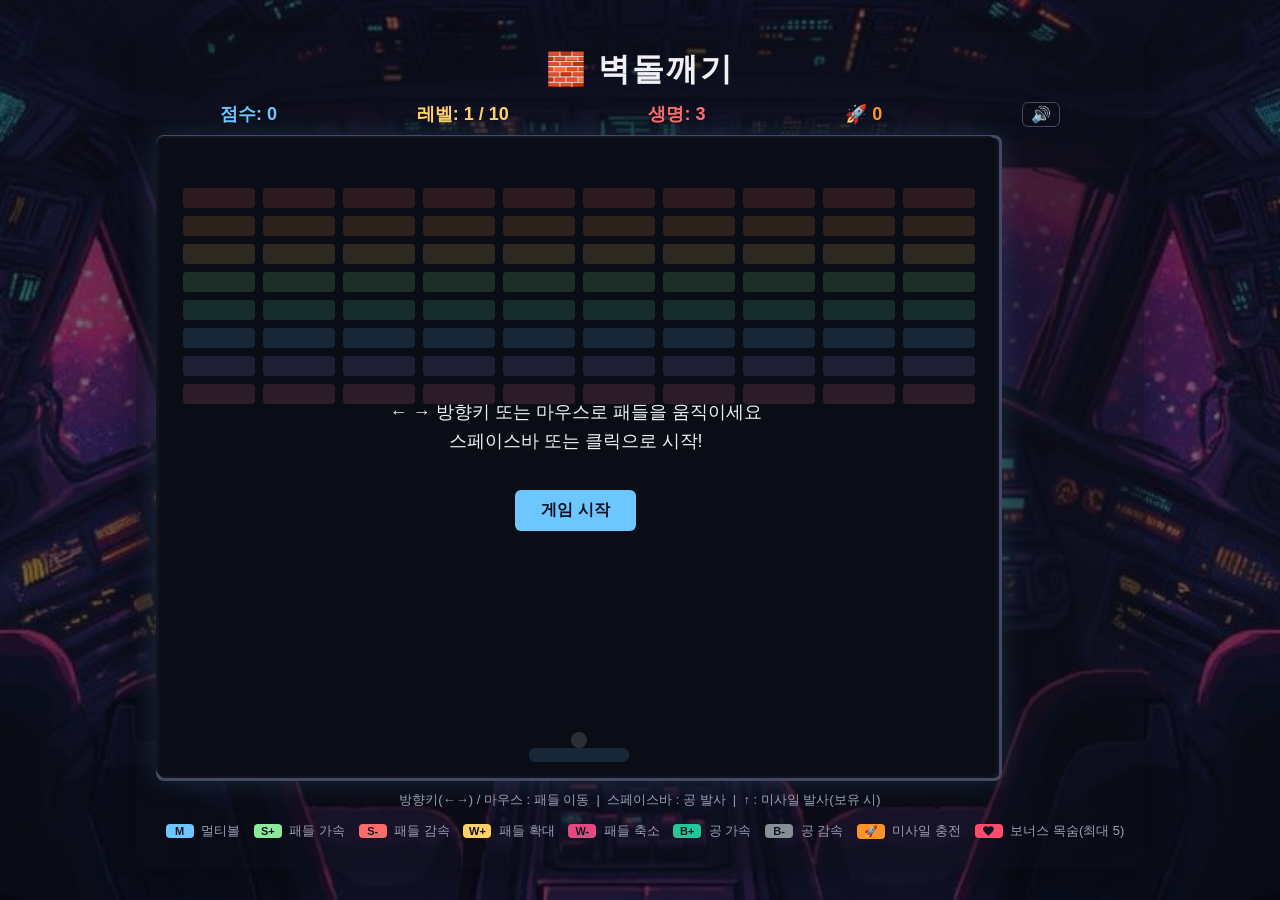
==== index.html @ cb47cb5d "Flatten repo layout and update game to latest version Move game files from game/ subfolder to repo r" ====
<!DOCTYPE html>
<html lang="ko">
<head>
<meta charset="UTF-8" />
<meta name="viewport" content="width=device-width, initial-scale=1.0" />
<title>벽돌깨기 (Arkanoid)</title>
<link rel="stylesheet" href="style.css" />
</head>
<body>

  <div class="game-wrap">
    <h1>🧱 벽돌깨기</h1>

    <!-- 점수, 생명, 레벨을 보여주는 상단 정보창 -->
    <div class="hud">
      <span id="score">점수: 0</span>
      <span id="level">레벨: 1</span>
      <span id="lives">생명: 3</span>
      <span id="missiles">🚀 0</span>
      <button id="muteBtn" title="배경음악 켜기/끄기">🔊</button>
    </div>

    <!-- 배경음악: 게임 폴더 안의 bg_music/ALKALOID_HEART.mp3 를 반복 재생합니다 -->
    <audio id="bgMusic" src="bg_music/ALKALOID_HEART.mp3" loop preload="auto"></audio>

    <!-- 실제 게임 화면이 그려지는 캔버스 -->
    <canvas id="gameCanvas" width="840" height="640"></canvas>

    <!-- 게임 시작 전/오버/승리 시 보여주는 오버레이 메시지 -->
    <div id="overlay" class="overlay">
      <p id="overlayText">← → 방향키 또는 마우스로 패들을 움직이세요<br />스페이스바 또는 클릭으로 시작!</p>
      <button id="actionBtn">게임 시작</button>
    </div>

    <!-- 10라운드를 모두 클리어하면 나오는 엔딩 영상 화면 -->
    <div id="endingWrap" class="ending hidden">
      <video id="endingVideo" src="eg_movie/Space_battle_with_explosions_You.mp4" preload="auto" playsinline controls></video>
      <p class="ending-caption">🎉 축하합니다! 10라운드를 모두 클리어했습니다!<br />스페이스바 또는 클릭하면 처음 화면으로 돌아갑니다.</p>
    </div>

    <p class="instructions">방향키(←→) / 마우스 : 패들 이동 &nbsp;|&nbsp; 스페이스바 : 공 발사 &nbsp;|&nbsp; ↑ : 미사일 발사(보유 시)</p>
    <p class="legend">
      <span class="tag" style="background:#6ec6ff">M</span> 멀티볼
      <span class="tag" style="background:#8ce99a">S+</span> 패들 가속
      <span class="tag" style="background:#ff6b6b">S-</span> 패들 감속
      <span class="tag" style="background:#ffd166">W+</span> 패들 확대
      <span class="tag" style="background:#e64980">W-</span> 패들 축소
      <span class="tag" style="background:#20c997">B+</span> 공 가속
      <span class="tag" style="background:#868e96">B-</span> 공 감속
      <span class="tag" style="background:#ff922b">🚀</span> 미사일 충전
      <span class="tag" style="background:#ff4d6d">❤</span> 보너스 목숨(최대 5)
    </p>
  </div>

  <script src="game.js"></script>
</body>
</html>
---- style.css ----
/* ===== 전체 화면 배경과 중앙 정렬 ===== */
body {
  margin: 0;
  min-height: 100vh;
  display: flex;
  align-items: center;
  justify-content: center;
  /* 어두운 반투명 레이어를 이미지 위에 겹쳐서 글씨 대비를 확보한다 */
  background:
    linear-gradient(rgba(8, 9, 16, 0.55), rgba(8, 9, 16, 0.55)),
    url("bg_image/Spaceship.jpg") center center / cover no-repeat fixed;
  font-family: "Segoe UI", "Malgun Gothic", sans-serif;
  color: #f0f0f5;
}

.game-wrap {
  position: relative; /* overlay를 이 박스 기준으로 가운데 배치하기 위함 */
  text-align: center;
}

/* 우주선 배경 위에서도 글씨/버튼이 잘 보이도록 콘텐츠 뒤에 반투명 패널을 깔아준다.
   ::before로 넣어서 .game-wrap 안 요소들의 실제 위치(overlay 정렬 등)에는 영향이 없다. */
.game-wrap::before {
  content: "";
  position: absolute;
  inset: -16px -20px;
  background: rgba(10, 12, 20, 0.45);
  border-radius: 12px;
  box-shadow: 0 0 40px rgba(0, 0, 0, 0.4);
  z-index: -1;
}

h1 {
  margin: 0 0 10px;
  letter-spacing: 2px;
}

/* ===== 점수 / 레벨 / 생명 표시줄 ===== */
.hud {
  display: flex;
  justify-content: space-between;
  align-items: center;
  width: 840px;
  margin: 0 auto 8px;
  font-size: 18px;
  font-weight: bold;
}

#score    { color: #6ec6ff; }
#level    { color: #ffd166; }
#lives    { color: #ff6b6b; }
#missiles { color: #ff922b; }

#muteBtn {
  font-size: 16px;
  background: none;
  border: 1px solid #444a63;
  border-radius: 6px;
  color: #f0f0f5;
  cursor: pointer;
  padding: 2px 8px;
}

#muteBtn:hover {
  background: #444a63;
}

/* ===== 게임 캔버스 ===== */
canvas {
  background: #10131f;
  border: 3px solid #444a63;
  border-radius: 8px;
  display: block;
  box-shadow: 0 0 30px rgba(110, 198, 255, 0.15);
}

/* ===== 시작/종료/승리 화면 오버레이 ===== */
.overlay {
  position: absolute;
  top: 0;
  left: 0;
  width: 840px;
  height: 640px;
  margin-top: 88px; /* hud 높이만큼 아래로 */
  display: flex;
  flex-direction: column;
  align-items: center;
  justify-content: center;
  gap: 16px;
  background: rgba(10, 12, 20, 0.85);
  border-radius: 8px;
  font-size: 18px;
  line-height: 1.6;
}

.overlay.hidden {
  display: none;
}

#actionBtn {
  padding: 10px 26px;
  font-size: 16px;
  font-weight: bold;
  color: #10131f;
  background: #6ec6ff;
  border: none;
  border-radius: 6px;
  cursor: pointer;
  transition: transform 0.1s ease, background 0.2s ease;
}

#actionBtn:hover {
  background: #8fd6ff;
  transform: scale(1.05);
}

/* ===== 10라운드 클리어 후 나오는 엔딩 영상 화면 ===== */
.ending {
  position: absolute;
  top: 0;
  left: 0;
  width: 840px;
  height: 640px;
  margin-top: 88px; /* .overlay와 동일하게 캔버스 위치에 맞춤 */
  display: flex;
  flex-direction: column;
  align-items: center;
  justify-content: center;
  gap: 14px;
  background: #000;
  border-radius: 8px;
  cursor: pointer;
}

.ending.hidden {
  display: none;
}

.ending video {
  max-width: 100%;
  max-height: 520px;
  border-radius: 6px;
}

.ending-caption {
  font-size: 16px;
  line-height: 1.6;
  color: #f0f0f5;
}

.instructions {
  margin-top: 10px;
  font-size: 13px;
  color: #9aa0b4;
}

.legend {
  margin-top: 6px;
  font-size: 13px;
  color: #9aa0b4;
}

.legend .tag {
  display: inline-block;
  min-width: 18px;
  margin: 0 4px 0 10px;
  padding: 1px 5px;
  border-radius: 4px;
  font-size: 11px;
  font-weight: bold;
  color: #10131f;
}
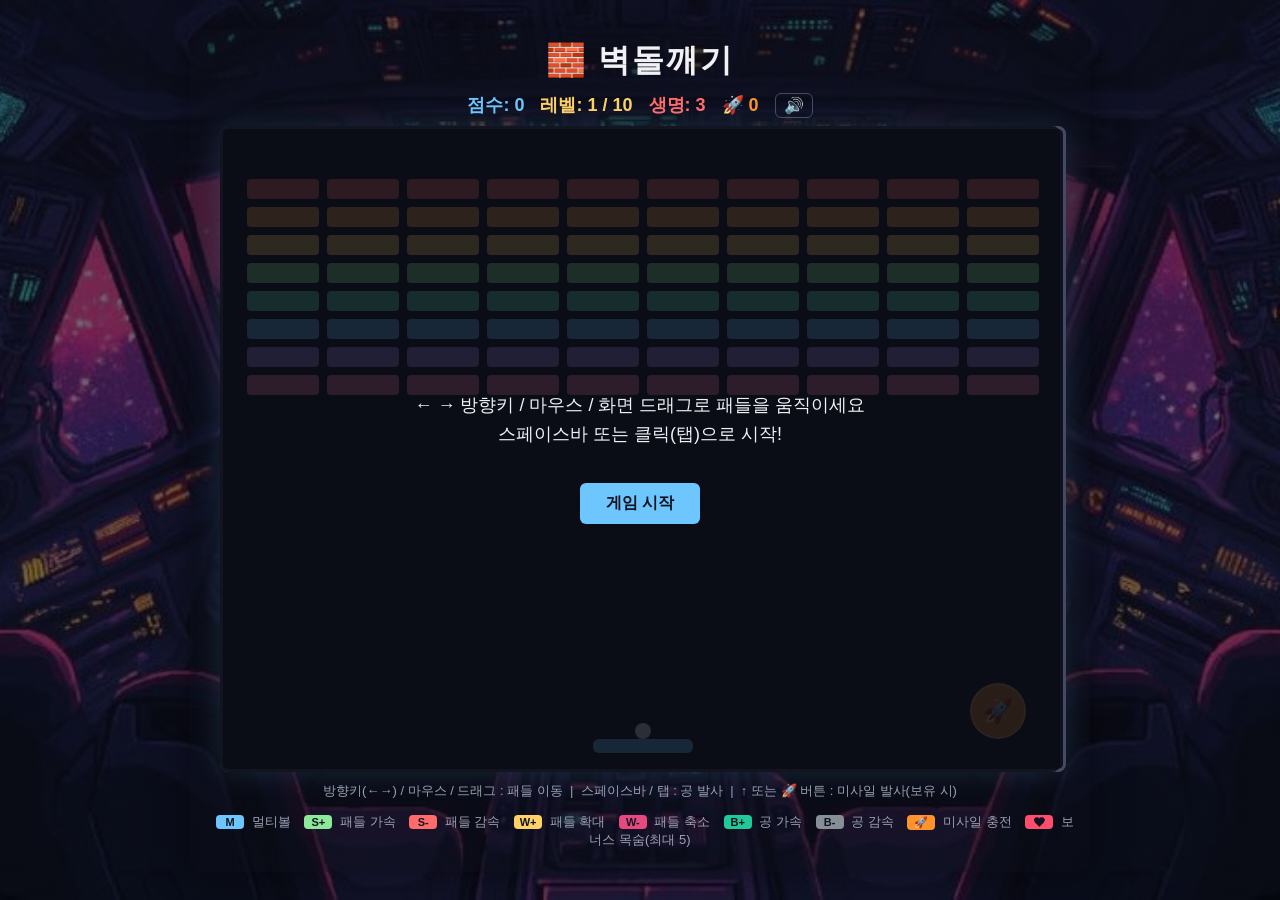
==== commit 69979d5d: "Add bonus-life power-up and mobile touch support - New power-up: bonus life (heart capsule), capped " ====
--- a/index.html
+++ b/index.html
@@ -2,7 +2,7 @@
 <html lang="ko">
 <head>
 <meta charset="UTF-8" />
-<meta name="viewport" content="width=device-width, initial-scale=1.0" />
+<meta name="viewport" content="width=device-width, initial-scale=1.0, maximum-scale=1.0, user-scalable=no" />
 <title>벽돌깨기 (Arkanoid)</title>
 <link rel="stylesheet" href="style.css" />
 </head>
@@ -23,22 +23,31 @@
     <!-- 배경음악: 게임 폴더 안의 bg_music/ALKALOID_HEART.mp3 를 반복 재생합니다 -->
     <audio id="bgMusic" src="bg_music/ALKALOID_HEART.mp3" loop preload="auto"></audio>
 
-    <!-- 실제 게임 화면이 그려지는 캔버스 -->
-    <canvas id="gameCanvas" width="840" height="640"></canvas>
+    <!-- 캔버스, 오버레이, 엔딩화면, 미사일 버튼을 한 박스에 묶어서
+         화면 크기에 맞춰 다 같이 줄어들거나 커지게 만든다 (반응형 대응) -->
+    <div class="canvas-wrap">
+      <!-- 실제 게임 화면이 그려지는 캔버스 -->
+      <canvas id="gameCanvas" width="840" height="640"></canvas>
 
-    <!-- 게임 시작 전/오버/승리 시 보여주는 오버레이 메시지 -->
-    <div id="overlay" class="overlay">
-      <p id="overlayText">← → 방향키 또는 마우스로 패들을 움직이세요<br />스페이스바 또는 클릭으로 시작!</p>
-      <button id="actionBtn">게임 시작</button>
+      <!-- 게임 시작 전/오버/승리 시 보여주는 오버레이 메시지 -->
+      <div id="overlay" class="overlay">
+        <p id="overlayText">← → 방향키 / 마우스 / 화면 드래그로 패들을 움직이세요<br />스페이스바 또는 클릭(탭)으로 시작!</p>
+        <button id="actionBtn">게임 시작</button>
+      </div>
+
+      <!-- 10라운드를 모두 클리어하면 나오는 엔딩 영상 화면 -->
+      <div id="endingWrap" class="ending hidden">
+        <video id="endingVideo" src="eg_movie/Space_battle_with_explosions_You.mp4" preload="auto" playsinline controls></video>
+        <p class="ending-caption">🎉 축하합니다! 10라운드를 모두 클리어했습니다!<br />스페이스바 또는 클릭(탭)하면 처음 화면으로 돌아갑니다.</p>
+      </div>
+
+      <!-- 모바일에는 ↑ 방향키가 없으므로, 화면을 눌러서 미사일을 쏠 수 있는 버튼을 따로 둔다 -->
+      <button id="fireBtn" class="fire-btn" title="미사일 발사">🚀</button>
     </div>
 
-    <!-- 10라운드를 모두 클리어하면 나오는 엔딩 영상 화면 -->
-    <div id="endingWrap" class="ending hidden">
-      <video id="endingVideo" src="eg_movie/Space_battle_with_explosions_You.mp4" preload="auto" playsinline controls></video>
-      <p class="ending-caption">🎉 축하합니다! 10라운드를 모두 클리어했습니다!<br />스페이스바 또는 클릭하면 처음 화면으로 돌아갑니다.</p>
-    </div>
-
-    <p class="instructions">방향키(←→) / 마우스 : 패들 이동 &nbsp;|&nbsp; 스페이스바 : 공 발사 &nbsp;|&nbsp; ↑ : 미사일 발사(보유 시)</p>
+    <p class="instructions">
+      방향키(←→) / 마우스 / 드래그 : 패들 이동 &nbsp;|&nbsp; 스페이스바 / 탭 : 공 발사 &nbsp;|&nbsp; ↑ 또는 🚀 버튼 : 미사일 발사(보유 시)
+    </p>
     <p class="legend">
       <span class="tag" style="background:#6ec6ff">M</span> 멀티볼
       <span class="tag" style="background:#8ce99a">S+</span> 패들 가속
--- a/style.css
+++ b/style.css
@@ -2,19 +2,27 @@
 body {
   margin: 0;
   min-height: 100vh;
-  display: flex;
-  align-items: center;
-  justify-content: center;
-  /* 어두운 반투명 레이어를 이미지 위에 겹쳐서 글씨 대비를 확보한다 */
+  box-sizing: border-box;
+  padding: 12px;
+  display: flex;
+  align-items: center;
+  justify-content: center;
+  /* 어두운 반투명 레이어를 이미지 위에 겹쳐서 글씨 대비를 확보한다.
+     (모바일 브라우저에서 fixed 배경이 버벅이는 경우가 있어 scroll로 둔다) */
   background:
     linear-gradient(rgba(8, 9, 16, 0.55), rgba(8, 9, 16, 0.55)),
-    url("bg_image/Spaceship.jpg") center center / cover no-repeat fixed;
+    url("bg_image/Spaceship.jpg") center center / cover no-repeat scroll;
   font-family: "Segoe UI", "Malgun Gothic", sans-serif;
   color: #f0f0f5;
+  /* 화면을 드래그해서 패들을 조작하므로, 브라우저의 확대/스크롤 제스처와
+     충돌하지 않도록 막는다 */
+  overscroll-behavior: none;
 }
 
 .game-wrap {
-  position: relative; /* overlay를 이 박스 기준으로 가운데 배치하기 위함 */
+  position: relative; /* ::before 패널을 이 박스 기준으로 배치하기 위함 */
+  width: 100%;
+  max-width: 880px;
   text-align: center;
 }
 
@@ -23,7 +31,9 @@
 .game-wrap::before {
   content: "";
   position: absolute;
-  inset: -16px -20px;
+  /* body의 padding(12px)보다 작게 잡아서 좁은 화면에서도 가로 스크롤이
+     생기지 않도록 한다 */
+  inset: -10px;
   background: rgba(10, 12, 20, 0.45);
   border-radius: 12px;
   box-shadow: 0 0 40px rgba(0, 0, 0, 0.4);
@@ -38,9 +48,12 @@
 /* ===== 점수 / 레벨 / 생명 표시줄 ===== */
 .hud {
   display: flex;
-  justify-content: space-between;
-  align-items: center;
-  width: 840px;
+  flex-wrap: wrap;
+  justify-content: center;
+  align-items: center;
+  gap: 6px 16px;
+  width: 100%;
+  max-width: 840px;
   margin: 0 auto 8px;
   font-size: 18px;
   font-weight: bold;
@@ -65,28 +78,40 @@
   background: #444a63;
 }
 
+/* 캔버스 + 오버레이 + 엔딩화면 + 미사일 버튼을 한 덩어리로 묶어서 화면 크기에
+   맞춰 다 같이 줄어들게 한다. 캔버스의 실제 그리기 해상도(840x640, HTML 속성)는
+   그대로 두고, CSS로 "보이는 크기"만 반응형으로 줄인다. */
+.canvas-wrap {
+  position: relative;
+  width: 100%;
+  max-width: 840px;
+  margin: 0 auto;
+}
+
 /* ===== 게임 캔버스 ===== */
 canvas {
+  width: 100%;
+  height: auto; /* 캔버스의 840:640 비율을 유지하면서 너비에 맞춰 자동으로 줄어든다 */
   background: #10131f;
   border: 3px solid #444a63;
   border-radius: 8px;
   display: block;
   box-shadow: 0 0 30px rgba(110, 198, 255, 0.15);
+  touch-action: none; /* 캔버스 위에서 드래그할 때 화면이 스크롤/확대되지 않도록 */
 }
 
 /* ===== 시작/종료/승리 화면 오버레이 ===== */
 .overlay {
   position: absolute;
-  top: 0;
-  left: 0;
-  width: 840px;
-  height: 640px;
-  margin-top: 88px; /* hud 높이만큼 아래로 */
+  inset: 0; /* canvas-wrap(=캔버스 크기)에 항상 정확히 겹쳐진다 */
+  z-index: 3;
   display: flex;
   flex-direction: column;
   align-items: center;
   justify-content: center;
   gap: 16px;
+  padding: 16px;
+  box-sizing: border-box;
   background: rgba(10, 12, 20, 0.85);
   border-radius: 8px;
   font-size: 18px;
@@ -117,16 +142,15 @@
 /* ===== 10라운드 클리어 후 나오는 엔딩 영상 화면 ===== */
 .ending {
   position: absolute;
-  top: 0;
-  left: 0;
-  width: 840px;
-  height: 640px;
-  margin-top: 88px; /* .overlay와 동일하게 캔버스 위치에 맞춤 */
+  inset: 0; /* .overlay와 동일하게 canvas-wrap 크기에 항상 맞춰진다 */
+  z-index: 3;
   display: flex;
   flex-direction: column;
   align-items: center;
   justify-content: center;
   gap: 14px;
+  padding: 12px;
+  box-sizing: border-box;
   background: #000;
   border-radius: 8px;
   cursor: pointer;
@@ -138,7 +162,7 @@
 
 .ending video {
   max-width: 100%;
-  max-height: 520px;
+  max-height: 70%;
   border-radius: 6px;
 }
 
@@ -146,6 +170,33 @@
   font-size: 16px;
   line-height: 1.6;
   color: #f0f0f5;
+}
+
+/* ===== 미사일 발사 버튼 (모바일에는 ↑ 방향키가 없어서 필요) ===== */
+.fire-btn {
+  position: absolute;
+  right: 4%;
+  bottom: 5%;
+  z-index: 2; /* 오버레이/엔딩 화면이 떠 있을 때는 그 아래로 가려진다 */
+  width: 56px;
+  height: 56px;
+  border-radius: 50%;
+  border: 2px solid rgba(255, 255, 255, 0.3);
+  background: rgba(255, 146, 43, 0.85);
+  color: #10131f;
+  font-size: 24px;
+  line-height: 1;
+  display: flex;
+  align-items: center;
+  justify-content: center;
+  cursor: pointer;
+  touch-action: none;
+  user-select: none;
+  -webkit-user-select: none;
+}
+
+.fire-btn:active {
+  transform: scale(0.92);
 }
 
 .instructions {
@@ -170,3 +221,26 @@
   font-weight: bold;
   color: #10131f;
 }
+
+/* ===== 좁은 화면(휴대폰)에서 글씨/버튼 크기 조정 ===== */
+@media (max-width: 480px) {
+  h1 {
+    font-size: 1.3rem;
+  }
+  .hud {
+    font-size: 14px;
+    gap: 4px 10px;
+  }
+  .instructions,
+  .legend {
+    font-size: 11px;
+  }
+  .legend .tag {
+    margin: 0 2px 0 6px;
+  }
+  .fire-btn {
+    width: 48px;
+    height: 48px;
+    font-size: 20px;
+  }
+}
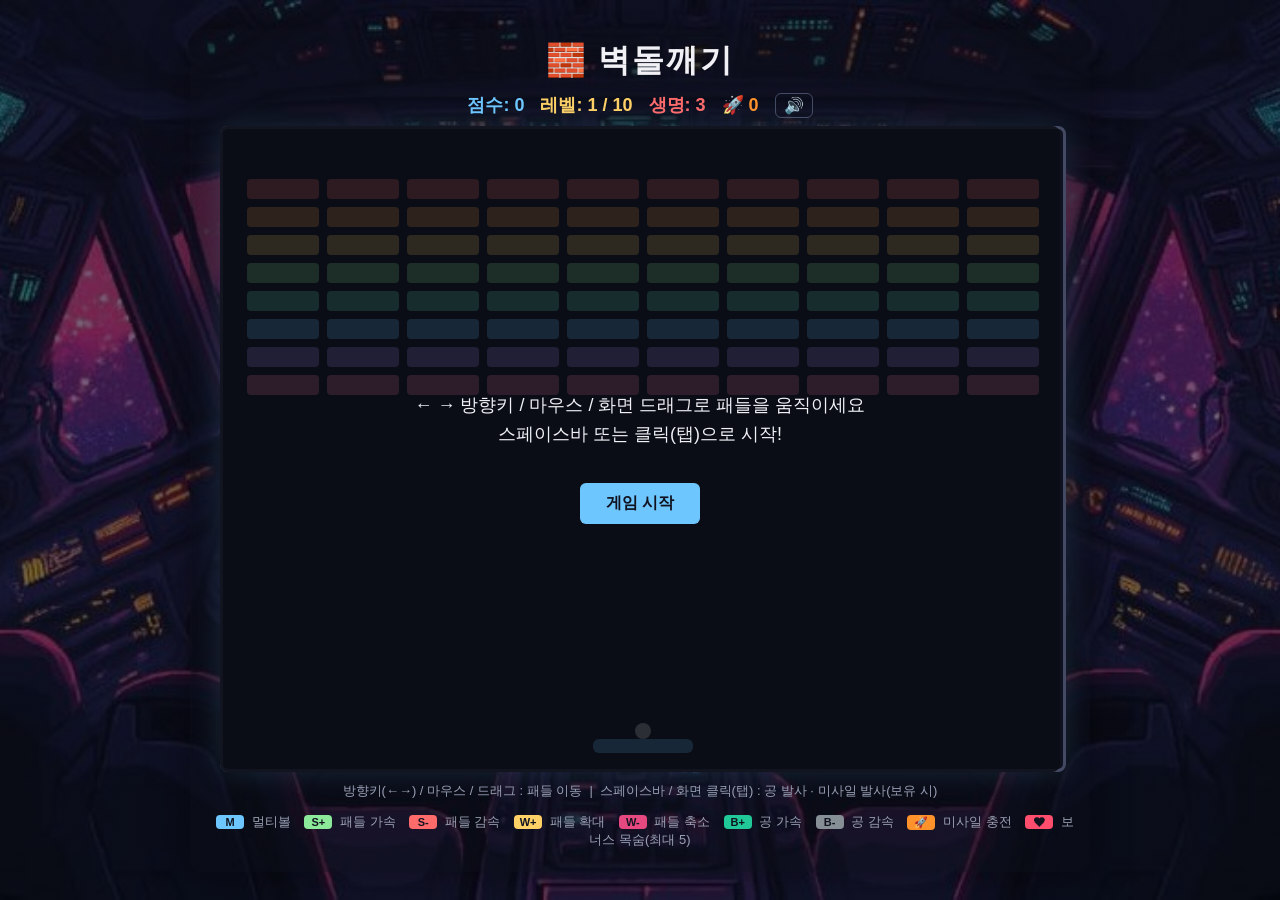
==== commit aefe32f9: "Fire missiles via space/click/tap instead of a separate button Space bar, mouse click, and screen ta" ====
--- a/index.html
+++ b/index.html
@@ -23,7 +23,7 @@
     <!-- 배경음악: 게임 폴더 안의 bg_music/ALKALOID_HEART.mp3 를 반복 재생합니다 -->
     <audio id="bgMusic" src="bg_music/ALKALOID_HEART.mp3" loop preload="auto"></audio>
 
-    <!-- 캔버스, 오버레이, 엔딩화면, 미사일 버튼을 한 박스에 묶어서
+    <!-- 캔버스, 오버레이, 엔딩화면을 한 박스에 묶어서
          화면 크기에 맞춰 다 같이 줄어들거나 커지게 만든다 (반응형 대응) -->
     <div class="canvas-wrap">
       <!-- 실제 게임 화면이 그려지는 캔버스 -->
@@ -40,13 +40,10 @@
         <video id="endingVideo" src="eg_movie/Space_battle_with_explosions_You.mp4" preload="auto" playsinline controls></video>
         <p class="ending-caption">🎉 축하합니다! 10라운드를 모두 클리어했습니다!<br />스페이스바 또는 클릭(탭)하면 처음 화면으로 돌아갑니다.</p>
       </div>
-
-      <!-- 모바일에는 ↑ 방향키가 없으므로, 화면을 눌러서 미사일을 쏠 수 있는 버튼을 따로 둔다 -->
-      <button id="fireBtn" class="fire-btn" title="미사일 발사">🚀</button>
     </div>
 
     <p class="instructions">
-      방향키(←→) / 마우스 / 드래그 : 패들 이동 &nbsp;|&nbsp; 스페이스바 / 탭 : 공 발사 &nbsp;|&nbsp; ↑ 또는 🚀 버튼 : 미사일 발사(보유 시)
+      방향키(←→) / 마우스 / 드래그 : 패들 이동 &nbsp;|&nbsp; 스페이스바 / 화면 클릭(탭) : 공 발사 · 미사일 발사(보유 시)
     </p>
     <p class="legend">
       <span class="tag" style="background:#6ec6ff">M</span> 멀티볼
--- a/style.css
+++ b/style.css
@@ -78,7 +78,7 @@
   background: #444a63;
 }
 
-/* 캔버스 + 오버레이 + 엔딩화면 + 미사일 버튼을 한 덩어리로 묶어서 화면 크기에
+/* 캔버스 + 오버레이 + 엔딩화면을 한 덩어리로 묶어서 화면 크기에
    맞춰 다 같이 줄어들게 한다. 캔버스의 실제 그리기 해상도(840x640, HTML 속성)는
    그대로 두고, CSS로 "보이는 크기"만 반응형으로 줄인다. */
 .canvas-wrap {
@@ -172,33 +172,6 @@
   color: #f0f0f5;
 }
 
-/* ===== 미사일 발사 버튼 (모바일에는 ↑ 방향키가 없어서 필요) ===== */
-.fire-btn {
-  position: absolute;
-  right: 4%;
-  bottom: 5%;
-  z-index: 2; /* 오버레이/엔딩 화면이 떠 있을 때는 그 아래로 가려진다 */
-  width: 56px;
-  height: 56px;
-  border-radius: 50%;
-  border: 2px solid rgba(255, 255, 255, 0.3);
-  background: rgba(255, 146, 43, 0.85);
-  color: #10131f;
-  font-size: 24px;
-  line-height: 1;
-  display: flex;
-  align-items: center;
-  justify-content: center;
-  cursor: pointer;
-  touch-action: none;
-  user-select: none;
-  -webkit-user-select: none;
-}
-
-.fire-btn:active {
-  transform: scale(0.92);
-}
-
 .instructions {
   margin-top: 10px;
   font-size: 13px;
@@ -238,9 +211,4 @@
   .legend .tag {
     margin: 0 2px 0 6px;
   }
-  .fire-btn {
-    width: 48px;
-    height: 48px;
-    font-size: 20px;
-  }
-}
+}
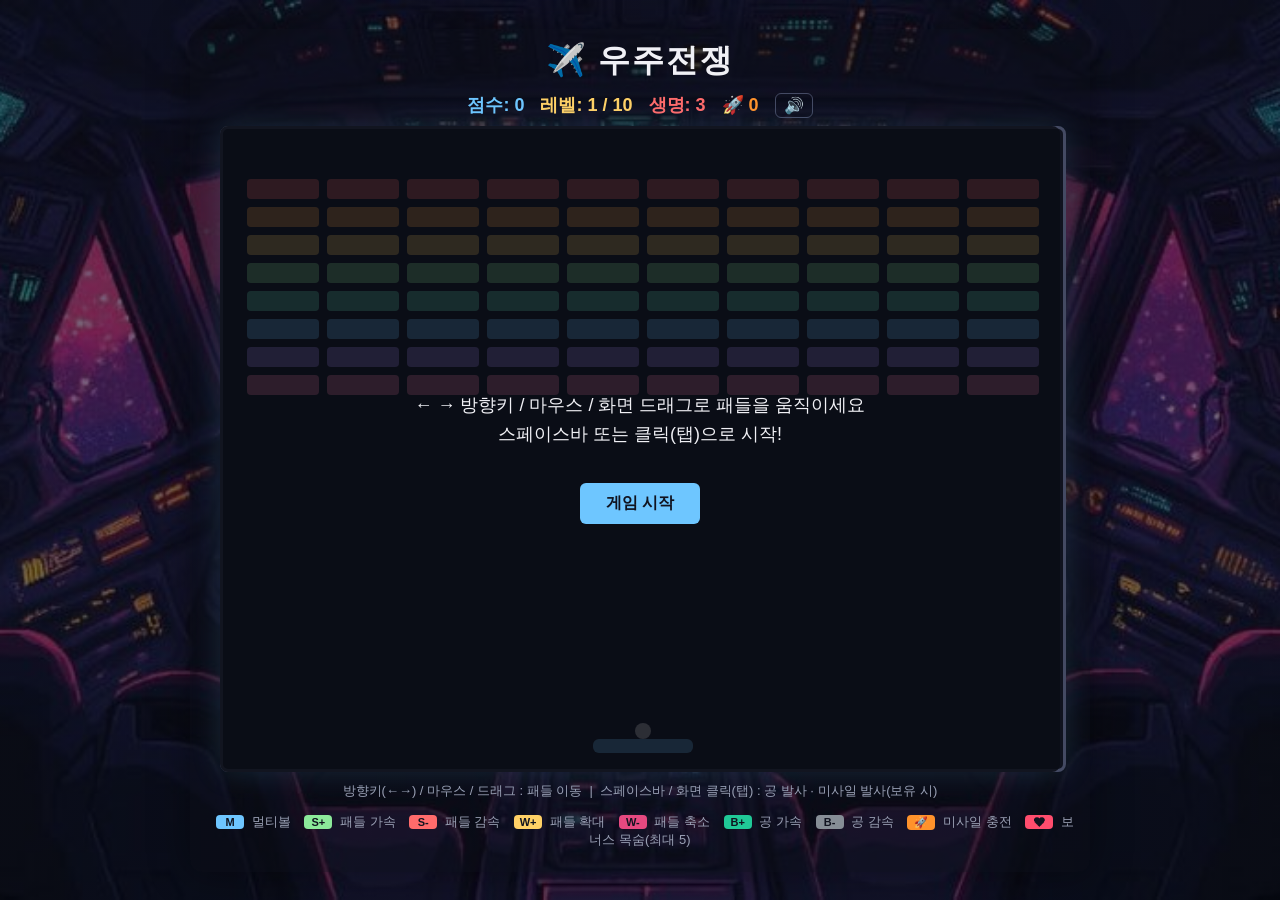
==== commit 4da8dc9f: "Rename game to Space War and swap brick icon for a plane" ====
--- a/index.html
+++ b/index.html
@@ -3,13 +3,13 @@
 <head>
 <meta charset="UTF-8" />
 <meta name="viewport" content="width=device-width, initial-scale=1.0, maximum-scale=1.0, user-scalable=no" />
-<title>벽돌깨기 (Arkanoid)</title>
+<title>우주전쟁 (Space War)</title>
 <link rel="stylesheet" href="style.css" />
 </head>
 <body>
 
   <div class="game-wrap">
-    <h1>🧱 벽돌깨기</h1>
+    <h1>✈️ 우주전쟁</h1>
 
     <!-- 점수, 생명, 레벨을 보여주는 상단 정보창 -->
     <div class="hud">
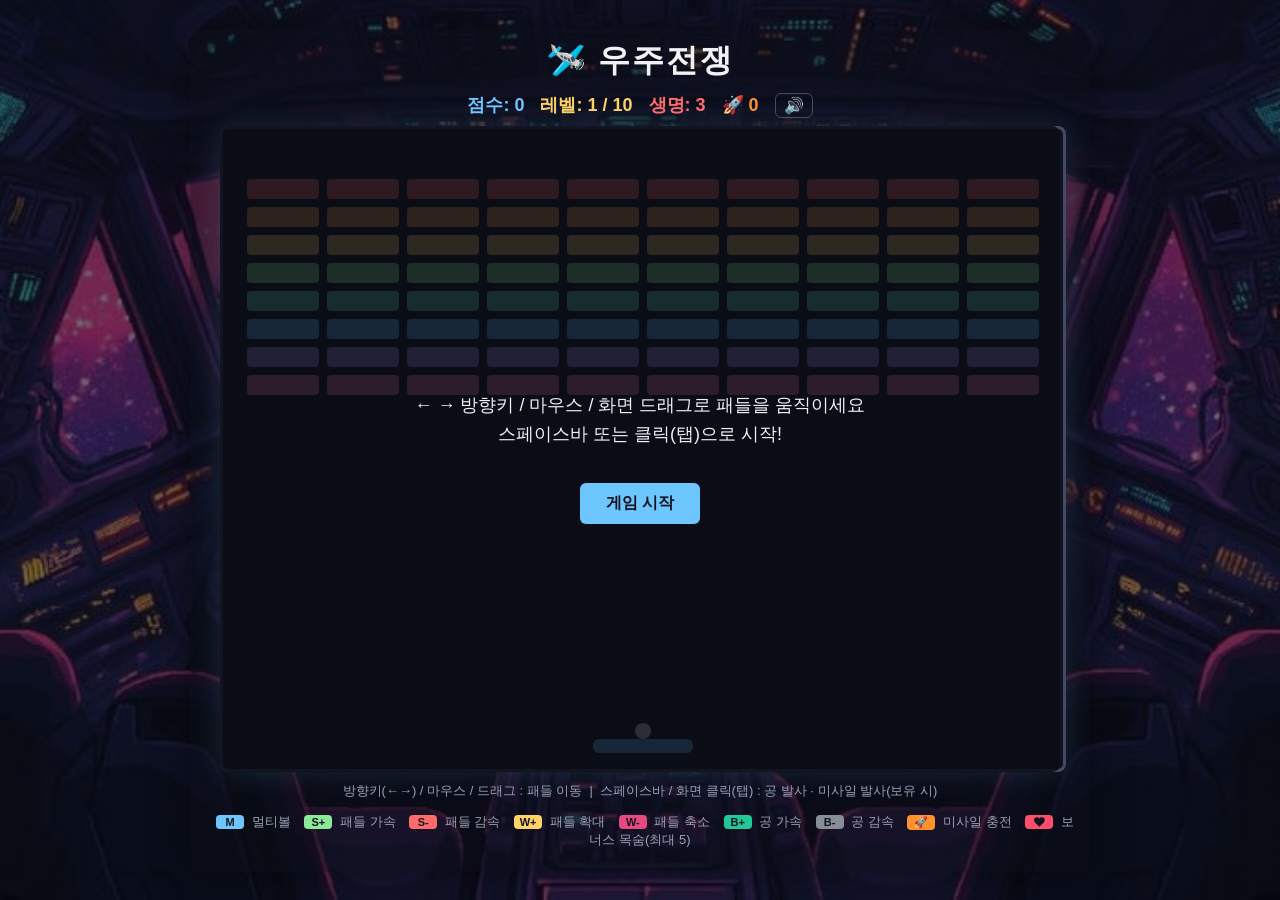
==== commit 97ff5330: "Swap plane icon for a fighter-jet-style plane emoji" ====
--- a/index.html
+++ b/index.html
@@ -9,7 +9,7 @@
 <body>
 
   <div class="game-wrap">
-    <h1>✈️ 우주전쟁</h1>
+    <h1>🛩️ 우주전쟁</h1>
 
     <!-- 점수, 생명, 레벨을 보여주는 상단 정보창 -->
     <div class="hud">
